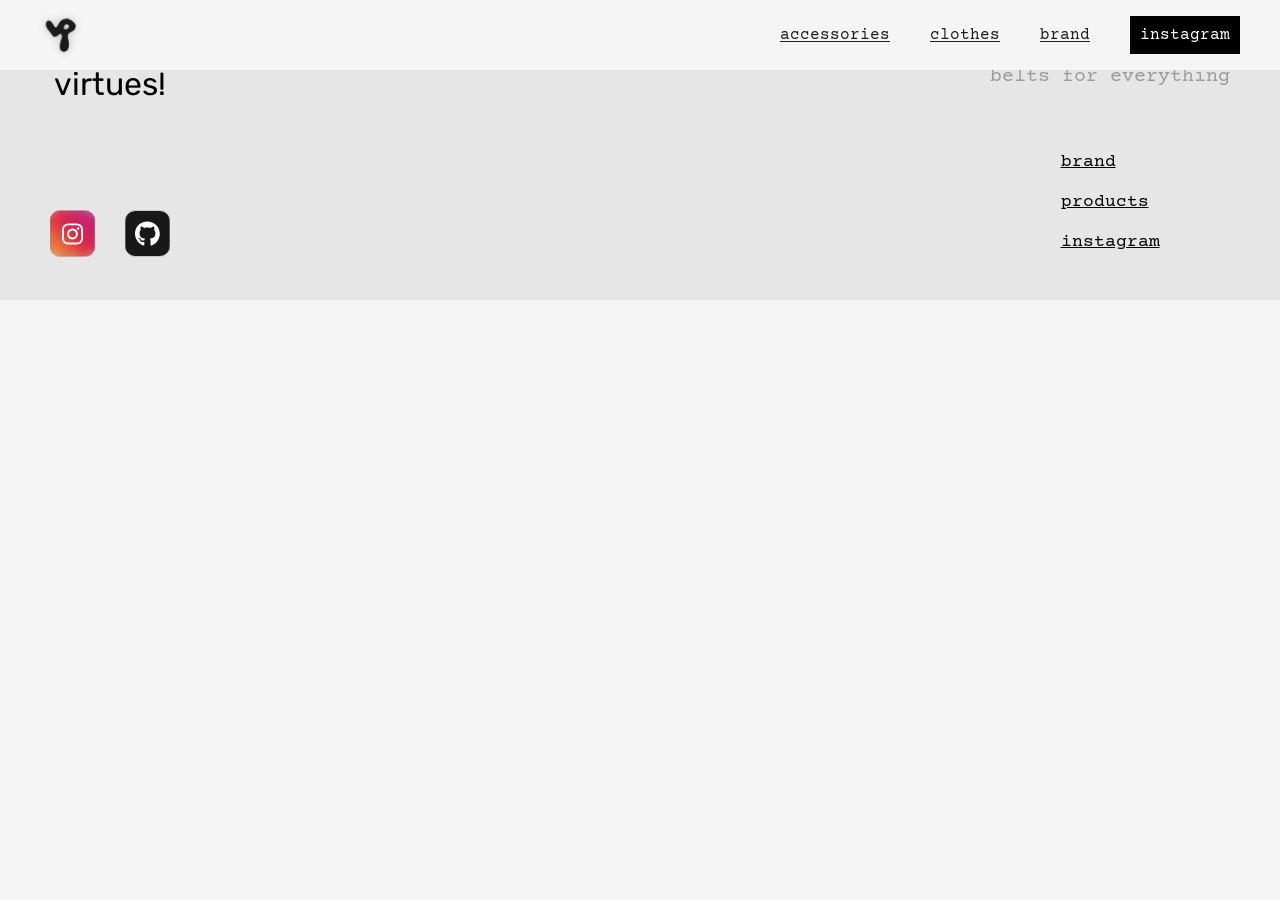
==== cart.html @ 3eece974 "szdggfsw" ====
<!DOCTYPE html>
<html lang="en">
  <head>
    <meta charset="UTF-8" />
    <meta name="viewport" content="width=device-width, initial-scale=1.0" />
    <link rel="preconnect" href="https://fonts.googleapis.com" />
    <link rel="preconnect" href="https://fonts.gstatic.com" crossorigin />
    <link
      href="https://fonts.googleapis.com/css2?family=Courier+Prime:ital,wght@0,400;0,700;1,400;1,700&family=Rubik:ital,wght@0,300..900;1,300..900&display=swap"
      rel="stylesheet"
    />
    <link rel="stylesheet" href="style.css" />
    <link rel="stylesheet" href="response.css" />
    <title>Košík</title>
  </head>
  <body>
    <nav>
      <ul>
        <li class="logo_nav">
          <a href="index.html">
            <img src="images/nav_logo.png" alt="nav_logo" />
          </a>
        </li>
        <div class="hamburger">
          <span></span><span></span><span></span>
          <input type="checkbox" name="" id="" />
        </div>
        <div class="links">
          <div>
            <li><a href="#">accessories</a></li>
            <li><a href="#">clothes</a></li>
            <li><a href="#about_text">brand</a></li>
            <li class="nav_instagram">
              <a href="https://www.instagram.com/virtues.cloth/" target="_blank"
                >instagram</a
              >
            </li>
          </div>
        </div>
      </ul>
    </nav>
    <footer>
      <div class="footer_left">
        <h1>virtues!</h1>
        <div class="footer_left_socials">

          <a href="https://www.instagram.com/virtues.cloth/" class="Btn" target="_blank">
            <span class="svgContainer">
              <svg fill="white" class="svgIcon" viewBox="0 0 448 512" height="1.5em" xmlns="http://www.w3.org/2000/svg"><path d="M224.1 141c-63.6 0-114.9 51.3-114.9 114.9s51.3 114.9 114.9 114.9S339 319.5 339 255.9 287.7 141 224.1 141zm0 189.6c-41.1 0-74.7-33.5-74.7-74.7s33.5-74.7 74.7-74.7 74.7 33.5 74.7 74.7-33.6 74.7-74.7 74.7zm146.4-194.3c0 14.9-12 26.8-26.8 26.8-14.9 0-26.8-12-26.8-26.8s12-26.8 26.8-26.8 26.8 12 26.8 26.8zm76.1 27.2c-1.7-35.9-9.9-67.7-36.2-93.9-26.2-26.2-58-34.4-93.9-36.2-37-2.1-147.9-2.1-184.9 0-35.8 1.7-67.6 9.9-93.9 36.1s-34.4 58-36.2 93.9c-2.1 37-2.1 147.9 0 184.9 1.7 35.9 9.9 67.7 36.2 93.9s58 34.4 93.9 36.2c37 2.1 147.9 2.1 184.9 0 35.9-1.7 67.7-9.9 93.9-36.2 26.2-26.2 34.4-58 36.2-93.9 2.1-37 2.1-147.8 0-184.8zM398.8 388c-7.8 19.6-22.9 34.7-42.6 42.6-29.5 11.7-99.5 9-132.1 9s-102.7 2.6-132.1-9c-19.6-7.8-34.7-22.9-42.6-42.6-11.7-29.5-9-99.5-9-132.1s-2.6-102.7 9-132.1c7.8-19.6 22.9-34.7 42.6-42.6 29.5-11.7 99.5-9 132.1-9s102.7-2.6 132.1 9c19.6 7.8 34.7 22.9 42.6 42.6 11.7 29.5 9 99.5 9 132.1s2.7 102.7-9 132.1z"></path></svg>
            </span>
            <span class="BG"></span>
          </a>

          <a href="#" class="social-link">
            <span class="icon-wrapper">
            <svg fill="white" viewBox="0 0 496 512" height="1.6em">
            <path d="M165.9 397.4c0 2-2.3 3.6-5.2 3.6-3.3.3-5.6-1.3-5.6-3.6 0-2 2.3-3.6 5.2-3.6 3-.3 5.6 1.3 5.6 3.6zm-31.1-4.5c-.7 2 1.3 4.3 4.3 4.9 2.6 1 5.6 0 6.2-2s-1.3-4.3-4.3-5.2c-2.6-.7-5.5.3-6.2 2.3zm44.2-1.7c-2.9.7-4.9 2.6-4.6 4.9.3 2 2.9 3.3 5.9 2.6 2.9-.7 4.9-2.6 4.6-4.6-.3-1.9-3-3.2-5.9-2.9zM244.8 8C106.1 8 0 113.3 0 252c0 110.9 69.8 205.8 169.5 239.2 12.8 2.3 17.3-5.6 17.3-12.1 0-6.2-.3-40.4-.3-61.4 0 0-70 15-84.7-29.8 0 0-11.4-29.1-27.8-36.6 0 0-22.9-15.7 1.6-15.4 0 0 24.9 2 38.6 25.8 21.9 38.6 58.6 27.5 72.9 20.9 2.3-16 8.8-27.1 16-33.7-55.9-6.2-112.3-14.3-112.3-110.5 0-27.5 7.6-41.3 23.6-58.9-2.6-6.5-11.1-33.3 2.6-67.9 20.9-6.5 69 27 69 27 20-5.6 41.5-8.5 62.8-8.5s42.8 2.9 62.8 8.5c0 0 48.1-33.6 69-27 13.7 34.7 5.2 61.4 2.6 67.9 16 17.7 25.8 31.5 25.8 58.9 0 96.5-58.9 104.2-114.8 110.5 9.2 7.9 17 22.9 17 46.4 0 33.7-.3 75.4-.3 83.6 0 6.5 4.6 14.4 17.3 12.1C428.2 457.8 496 362.9 496 252 496 113.3 383.5 8 244.8 8zM97.2 352.9c-1.3 1-1 3.3.7 5.2 1.6 1.6 3.9 2.3 5.2 1 1.3-1 1-3.3-.7-5.2-1.6-1.6-3.9-2.3-5.2-1zm-10.8-8.1c-.7 1.3.3 2.9 2.3 3.9 1.6 1 3.6.7 4.3-.7.7-1.3-.3-2.9-2.3-3.9-2-.6-3.6-.3-4.3.7zm32.4 35.6c-1.6 1.3-1 4.3 1.3 6.2 2.3 2.3 5.2 2.6 6.5 1 1.3-1.3.7-4.3-1.3-6.2-2.2-2.3-5.2-2.6-6.5-1zm-11.4-14.7c-1.6 1-1.6 3.6 0 5.9 1.6 2.3 4.3 3.3 5.6 2.3 1.6-1.3 1.6-3.9 0-6.2-1.4-2.3-4-3.3-5.6-2z"></path>
            </svg>
            </span>
            <span class="background-accent"></span>
          </a>


        </div>
      </div>

      <div class="footer_right">
        <h2>belts for everything</h2>

        <div class="footer_right_links">
          <a href="#">brand</a>
          <a href="#">products</a>
          <a href="https://www.instagram.com/virtues.cloth/">instagram</a>
        </div>
      </div>
    </footer>
  <script src="scripts/script.js"></script>  
  </body>
</html>
---- style.css ----
html {
    scroll-behavior: smooth;
    scroll-padding-top: 250px;
}

body {
    margin: 0;
    padding: 0;
    box-sizing: border-box;
    background-color: #f5f5f5;
    font-family: "Courier Prime", monospace;
    overflow-x: hidden;
    z-index: 998;
    user-select: none;
}

nav {
  display: flex;
  align-items: center;
  position: fixed;
  width: 100%;
  height: 70px;
  z-index: 999;
  background-color: #f5f5f5; 
  transition: background-color 0.3s ease;   
}


nav ul {
    display: flex;
    align-items: center;
    justify-content: space-between;
    gap: 40px;
    list-style: none;
    width: 100%;
    padding: 10px 20px;
    margin-right: 20px;
    margin-left: 20px;
}

nav ul > .links > div {
    display: flex;
    align-items: center;
    gap: 40px;
    list-style: none;
}


nav ul > .hamburger {
    flex-direction: column;
    gap: 4px;
    width: 30px;
    align-items: center;
    display: none;
    position: relative;
}

nav ul > .hamburger > span {
    height: 2px;
    width:100%;
    background-color: #000;
    border-radius: 1px;
    transition: all .45s ease;
}

nav ul > .hamburger:has(input:checked) > span:first-child {
    transform: translateY(6px) rotate(135deg);
}

nav ul > .hamburger:has(input:checked) > span:nth-child(2) {
    width: 0px;
    opacity: 0;
}

nav ul > .hamburger:has(input:checked) > span:nth-child(3) {
    transform: translateY(-6px) rotate(-135deg);
    opacity: 0.8;
}

nav ul > .hamburger > input {
    position: absolute;
    top:0;left:0;height: 100%;width: 100%;
    opacity: 0;
}

.hamburger:has(input:checked) ~ .links {
    max-height: 100vh;
}

nav li a {
    color: #1d1d1d;
    font-size: 1rem;
    text-decoration-thickness: 1px;
    text-underline-offset: 2px;
}

nav li a:hover {
    color: #222;
    transition: 0.3s ease-in-out;
}

.logo_nav img {
    width: 45px;
    height: 45px;
    opacity: 0.9;
    filter: drop-shadow(0 0 5px rgba(0, 0, 0, 0.24));
}

.logo_nav img:hover {
    opacity: 1;
    transition: 0.5s ease;
    filter: drop-shadow(0 0 5px rgba(0, 0, 0, 0.594));
}

.nav_instagram a {
    background-color: black;
    color: white;
    text-decoration: none;
    padding: 10px;
}

.nav_instagram a:hover {
    background-color: #222;
    color: #fff;
    transition: 0.3s ease-in-out;
}


.hero {
    height: 100vh;
    width: 100%;
    display: flex;
    flex-direction: column;
    align-items: center;
    justify-content: center;
}

.hero_content {
    background: url("/images/hero.JPG");
    height: 85vh;
    width: 95%;
    margin-top: 70px;
    background-size: cover;
    background-repeat: no-repeat;
    background-position: center;
    display: flex;
    flex-direction: column;
    justify-content: end;
    gap: 10px;
    animation-name: fadeIn_up;
    animation-timing-function: ease;
    animation-duration: 1s;
    box-shadow: 0 0px 5px rgba(0, 0, 0, 0.459);
    z-index: 2;
    position: relative;
}

.hero_content h1 {
    color: white;
    text-shadow: 5px 5px 5px rgba(0, 0, 0, 0.148);
    font-size: 64px;
    margin-top: 20px;
    margin-left: 20px;
    margin-bottom: 0;
    font-family: "Rubik", sans-serif;
    font-weight: 400;
    letter-spacing: 3px;
}

.hero_content a {
    position: relative;
    color: white;
    font-size: 20px;
    margin-left: 25px;
    padding-right: 2px;
    padding-left: 2px;
    text-decoration: none;
    font-family: "Courier Prime", monospace;
    font-weight: 400;
    margin-bottom: 20px;
    display: inline-block;
    width: fit-content;
}

.hero_content a::after {
    content: "";
    position: absolute;
    left: 0;
    bottom: -4px;
    width: 100%;
    height: 2px;
    background-color: white;
    transform: scaleX(0);
    transform-origin: left;
    transition: transform 0.3s ease;
}

.hero_content a:hover::after {
    transform: scaleX(1);
}

@keyframes fadeIn_up {
    from {
        opacity: 0;
        transform: translateY(20px);
    }
    90% {
        opacity: 0.9;
        transform: translateY(0);
    }
    to {
        opacity: 1;
    }
}

#typewriter-container {
  font-size: 40px;
  white-space: pre;
  display: flex;
  align-items: center;
  justify-content: center;
  height: 40vh;
}

#cursor {
  margin-left: 2px;
  animation: blink 0.8s step-end infinite;
  user-select: none;
  color: gray;
}

.photos {
    display: flex;
    width: 100%;
    justify-content: center;
    align-items: center;
    margin-bottom: 200px;
}

.photos_items {
    display: flex;
    justify-content: center;
    align-items: center;
    gap: 55px;
    margin: 20px 0 20px 0;
}

.item {
    height: 800px;
    width: 500px;    
    transition: .3s ease;
    border: none;
}

.item:hover {
    box-shadow: 10px 10px 0 black;
    transform: translateY(-5px) translateX(-5px);
}

.item1 {
    background: url('images/photos2.webp');
    background-size: cover;
    background-position: center;
}

.item2 {
    background: url('/images/photos1.webp');
    background-size: cover;
    background-position: center;
}

.item3 {
    background: url('/images/photos3.webp');
    background-size: cover;
    background-position: center;
}

.about {
  display: flex;
  gap: 30px;
  justify-content: center;
  align-items: center;
  height: 100vh;
  padding: 0 40px;
}

.about_text {
  flex: 1;
  width: 45%;
  display: flex;
  flex-direction: column;
  align-items: center;
}

.about_text p {
  width: 70%;
  font-size: 20px;
  position: relative;
}

.about_text h2 {
  font-family: "Rubik", sans-serif;
  font-weight: 400;
  font-size: 40px;
  margin-bottom: 20px;
  text-decoration: underline;
  text-decoration-thickness: 2px;
  text-underline-offset: 4px;
  position: relative;
}

.about_photo {
  flex: 1;
  width: 45%;
  z-index: 1;

}

.about_photo img {
  width: 100%;
  height: auto;
  z-index: 1;
}

.products {
  display: flex;
  flex-direction: column;
  align-items: center;
  padding: 60px 20px;
}

.products h2 {
  font-family: "Rubik", sans-serif;
  font-weight: 400;
  font-size: 40px;
  margin-bottom: 120px;
  text-align: center;
  position: relative;
  z-index: 1;
}

.product_card {
  display: flex;
  justify-content: space-around;
  align-items: center;
  flex-wrap: wrap;
  gap: 100px;
  width: 100%;
  max-width: 1200px;
  margin-bottom: 250px;
}

.carousel-wrapper {
  flex: 1 1 400px;
  max-width: 500px;
  overflow: hidden;
  position: relative;
}

.accessories_carousel {
  display: flex;
  transition: transform 0.5s ease-in-out;
  width: 400%;
}

.photo {
  flex: 0 0 100%;
  height: 400px;
  background-size: cover;
  background-position: center;
}

.photo1 { background-color: #3498db; }
.photo2 { background-color: #2ecc71; }
.photo3 { background-color: #e74c3c; }
.photo4 { background-color: #9b59b6; }

.carousel-btn {
  position: absolute;
  top: 50%;
  transform: translateY(-50%);
  font-size: 1.5em;
  color: rgba(255, 255, 255, 0.74);
  background: rgba(0, 0, 0, 0.4);
  border: none;
  padding: 0.5rem 1rem;
  cursor: pointer;
  z-index: 10;
}

.carousel-btn:hover {
    color: white;
    transition: .2s ease;
    background-color: rgba(0, 0, 0, 0.511);
}

.carousel-btn.prev { left: 10px; }
.carousel-btn.next { right: 10px; }


.carousel-dots {
  position: absolute;
  bottom: 10px;
  width: 100%;
  text-align: center;
  z-index: 10;
}

.carousel-dots span {
  display: inline-block;
  width: 10px;
  height: 10px;
  margin: 0 5px;
  background-color: rgba(255, 255, 255, 0.6);
  border-radius: 50%;
  cursor: pointer;
  transition: background-color 0.3s ease;
}

.carousel-dots span.active {
  background-color: white;
}

.accessories_others {
  flex: 1 1 300px;
  display: flex;
  flex-direction: column;
  gap: 20px;
  font-family: "Courier Prime", monospace;
}

.accessories_others h3 {
  font-family: "Rubik", sans-serif;
  font-size: 36px;
  font-weight: 500;
  text-transform: lowercase;
  text-decoration-thickness: 2px;
  text-underline-offset: 4px;
  margin: 0;
  margin-bottom: 20px;
}

.accessories_others h4 {
  font-size: 24px;
  font-weight: bold;
  margin: 0;
}

.accessories_others select {
  padding: 10px;
  background-color: #eee;
  border: none;
  font-size: 14px;
  font-family: "Courier Prime", monospace;
  max-width: 400px;
}

.accessories_others p {
  font-size: 14px;
  max-width: 300px;
  line-height: 1.5;
  margin: 0;
  margin: 10px 0 10px 5px;
  text-align: center;
}

.add_to_cart {
  background-color: black;
  color: white;
  font-family: "Courier Prime", monospace;
  font-size: 16px;
  padding: 10px 20px;
  border: none;
  cursor: pointer;
  width: fit-content;
  transition: background-color 0.3s ease;
}

.add_to_cart:hover {
  background-color: #222;
}

.acc_carousel {
  display: flex;
  transition: transform 0.5s ease-in-out;
  width: 400%;
}

.acc_photo {
  flex: 0 0 100%;
  height: 400px;
  background-size: cover;
  background-position: center;
}

.acc_photo1 { background-color: #3498db; }
.acc_photo2 { background-color: #2ecc71; }
.acc_photo3 { background-color: #e74c3c; }
.acc_photo4 { background-color: #9b59b6; }

.acc-carousel-btn {
  position: absolute;
  top: 50%;
  transform: translateY(-50%);
  font-size: 1.5em;
  color: rgba(255, 255, 255, 0.74);
  background: rgba(0, 0, 0, 0.4);
  border: none;
  padding: 0.5rem 1rem;
  cursor: pointer;
  z-index: 10;
}

.acc-carousel-btn:hover {
  color: white;
  transition: .2s ease;
  background-color: rgba(0, 0, 0, 0.511);
}

.acc-carousel-btn.prev { left: 10px; }
.acc-carousel-btn.next { right: 10px; }

.acc-carousel-dots {
  position: absolute;
  bottom: 10px;
  width: 100%;
  text-align: center;
  z-index: 10;
}

.acc-carousel-dots span {
  display: inline-block;
  width: 10px;
  height: 10px;
  margin: 0 5px;
  background-color: rgba(255, 255, 255, 0.6);
  border-radius: 50%;
  cursor: pointer;
  transition: background-color 0.3s ease;
}

.acc-carousel-dots span.active {
  background-color: white;
}


.cloth_carousel {
  display: flex;
  transition: transform 0.5s ease-in-out;
  width: 400%;
}

.cloth_photo {
  flex: 0 0 100%;
  height: 400px;
  background-size: cover;
  background-position: center;
}

.cloth_photo1 { background-color: #3498db; }
.cloth_photo2 { background-color: #2ecc71; }
.cloth_photo3 { background-color: #e74c3c; }
.cloth_photo4 { background-color: #9b59b6; }

.cloth-carousel-btn {
  position: absolute;
  top: 50%;
  transform: translateY(-50%);
  font-size: 1.5em;
  color: rgba(255, 255, 255, 0.74);
  background: rgba(0, 0, 0, 0.4);
  border: none;
  padding: 0.5rem 1rem;
  cursor: pointer;
  z-index: 10;
}

.cloth-carousel-btn:hover {
  color: white;
  transition: .2s ease;
  background-color: rgba(0, 0, 0, 0.511);
}

.cloth-carousel-btn.prev { left: 10px; }
.cloth-carousel-btn.next { right: 10px; }

.cloth-carousel-dots {
  position: absolute;
  bottom: 10px;
  width: 100%;
  text-align: center;
  z-index: 10;
}

.cloth-carousel-dots span {
  display: inline-block;
  width: 10px;
  height: 10px;
  margin: 0 5px;
  background-color: rgba(255, 255, 255, 0.6);
  border-radius: 50%;
  cursor: pointer;
  transition: background-color 0.3s ease;
}

.cloth-carousel-dots span.active {
  background-color: white;
}

.cart {
  display: none;
  display: flex;
  align-items: center;
  justify-content: center;
  width: 60px;
  height: 60px;
  background-color: #eaeaea;
  overflow: hidden;
  text-decoration: none;
  cursor: pointer;
  box-shadow: 0 2px 100px rgba(0, 0, 0, 0.055);
  position: fixed;
  z-index: 999;
  top: 90%;
  right: 5px;
  transform: translate(0, -50%);
  transition: all .3s ease;
  border: 2px solid rgba(69, 69, 69, 0.114);
}

.cart a {
  text-decoration: none;
  color: inherit;
}


.cart:hover {
  width: 120px;
  justify-content: flex-start; 
  gap: 10px;
  padding: 0 20px;
}

.cart_icon {
  display: flex;
  align-items: center;
  justify-content: center;
}

.cart_icon img {
  width: 24px;
  height: 24px;
  transition: transform 0.3s ease;
}

.cart_counter { 
  font-size: 15px;
  color: #333;
  display: none;          
  white-space: nowrap;
  text-decoration: none;
}

.cart:hover .cart_counter {
  display: block;
}

#cart {
  opacity: 0;
  pointer-events: none;
  transition: all 0.5s ease;
}

#cart.visible {
  opacity: 1;
  pointer-events: auto;
}

footer {
  height: 300px;
  width: 100%;
  background-color: #e6e6e6;
  display: flex;
  flex-direction: row;
  justify-content: space-between;
}

.footer_left {
  display: flex;
  flex-direction: column;
  justify-content: space-around;
  align-items: center;
  margin-left: 50px;
}

.footer_left h1 {
  font-size: 32px;
  font-family: "Rubik", sans-serif;
  font-weight: 400;
}

.footer_left_socials {
  display: flex;
  gap: 30px;
}

.Btn {
  width: 45px;
  height: 45px;
  z-index: 1001;
  display: flex;
  align-items: center;
  justify-content: center;
  border: none;
  background-color: transparent;
  position: relative;
  border-radius: 7px;
  cursor: pointer;
  transition: all .3s;
}

.svgContainer {
  width: 100%;
  height: 100%;
  display: flex;
  align-items: center;
  justify-content: center;
  background-color: transparent;
  backdrop-filter: blur(4px);
  letter-spacing: 0.8px;
  border-radius: 10px;
  transition: all .3s;
  border: 1px solid rgba(156, 156, 156, 0.466);
}

.BG {
  position: absolute;
  content: "";
  width: 100%;
  height: 100%;
  background: #f09433;
  background: -moz-linear-gradient(45deg, #f09433 0%, #e6683c 25%, #dc2743 50%, #cc2366 75%, #bc1888 100%);
  background: -webkit-linear-gradient(45deg, #f09433 0%,#e6683c 25%,#dc2743 50%,#cc2366 75%,#bc1888 100%);
  background: linear-gradient(45deg, #f09433 0%,#e6683c 25%,#dc2743 50%,#cc2366 75%,#bc1888 100%);
  filter: progid:DXImageTransform.Microsoft.gradient( startColorstr='#f09433', endColorstr='#bc1888',GradientType=1 );
  z-index: -1;
  border-radius: 9px;
  pointer-events: none;
  transition: all .3s;
}

.Btn:hover .BG {
  transform: rotate(35deg);
  transform-origin: bottom;
}

.Btn:hover .svgContainer {
  background-color: rgba(156, 156, 156, 0.466);
}

.social-link {
  width: 45px;
  height: 45px;
  display: flex;
  align-items: center;
  z-index: 1001;
  justify-content: center;
  border: none;
  background-color: transparent;
  position: relative;
  border-radius: 7px;
  cursor: pointer;
  transition: all 0.3s;
  text-decoration: none; /* Odstraní podtržení odkazu */
}

.icon-wrapper {
  width: 100%;
  height: 100%;
  display: flex;
  align-items: center;
  justify-content: center;
  background-color: transparent;
  backdrop-filter: blur(0px);
  letter-spacing: 0.8px;
  border-radius: 10px;
  transition: all 0.3s;
  border: 1px solid rgba(156, 156, 156, 0.466);
}

.background-accent {
  position: absolute;
  content: "";
  width: 100%;
  height: 100%;
  background: #181818;
  z-index: -1;
  border-radius: 10px;
  pointer-events: none;
  transition: all 0.3s;
}

.social-link:hover .background-accent {
  transform: rotate(35deg);
  transform-origin: bottom;
}

.social-link:hover .icon-wrapper {
  background-color: rgba(156, 156, 156, 0.466);
  backdrop-filter: blur(4px);
}


.footer_right {
  display: flex;
  flex-direction: column;
  justify-content: space-evenly;
  align-items: center;
  margin-right: 50px;
}

.footer_right h2 {
  color: #9b9b9b;
  font-size: 20px;
  font-weight: 300;
}

.footer_right_links {
  display: flex;
  flex-direction: column;
  gap: 20px;
}

.footer_right_links a {
  color: #000;
  font-size: 18px;
}

::-webkit-scrollbar {
  width: 3px;             
  height: 12px;  
  margin: 0;
  padding: 0;           
}

::-webkit-scrollbar-track {
  background: #f5f5f5;
}

::-webkit-scrollbar-thumb {
  background-color: #000;   
}

::-webkit-scrollbar-thumb:hover {
  background-color: #555;
}

@media (max-width: 600px) {
  .about {
    flex-direction: column;
    height: auto;
    padding: 20px;
    gap: 20px;
  }

  .about_text, .about_photo {
    width: 100%;
  }

  .about_text h2,
  .products h2 {
    font-size: 24px;
    text-align: center;
    word-break: break-word;
  }

  .about_text p {
    width: 90%;
    font-size: 16px;
  }

  .products h2 {
    margin-bottom: 60px; /* zmenšeno z 120px */
  }

  .product_card {
    flex-direction: column;
    gap: 40px;
    margin-bottom: 150px;
  }

  .accessories_others h3 {
    font-size: 24px;
    text-align: center;
  }

  .accessories_others h4 {
    font-size: 18px;
    text-align: center;
  }

  .accessories_others select {
    width: 90%;
  }

  .add_to_cart {
    width: 100%;
    text-align: center;
  }
}
---- response.css ----
body {
    overflow-x: hidden;
}

@media (max-width: 1024px) {

    nav {
        width: 100%;
    }

    nav ul > .links {
        position: absolute;
        left:0; bottom:0;
        transform: translateY(100%);
        width: 100%;
        max-height: 0px;
        overflow: hidden;
        transition: all ease-in-out .3s;
    }

    nav ul > .links > div {
        padding: 40px 20px;
        flex-direction: column;
        background-color: #f5f5f5e1;
        backdrop-filter: blur(10px);
    }

    nav ul > .hamburger {
        display: flex;
    }

    nav ul {
        justify-content: space-between;
    }

    nav ul a:focus {
        color: #000000;
    }

    nav ul a:hover {
        padding: none;
        border: none;
        background: none;
    }
} 


@media (max-width: 1500px) {
    
    .photos_items {
        width: 90%;
    }

    .item {
        height: 550px;
        width: 300px;
    }
    
    body {
        overflow-x: hidden;
    }
}

@media (max-width: 1024px) {
    .hero_content {
        height: 80vh;
        width: 90%;
        margin-top: 80px;
        align-items: center;
        justify-content: center;
    }

    .hero_content h1 {
        font-size: 60px;
        align-self: center;
        background-color: #0000007e;
        padding: 10px;
        margin: 0;
    }

    .hero_content a {
        font-size: 35px;
        align-self: center;
        background-color: #0000007e;
        padding: 10px;
        margin: 0;
    }

    #typewriter-container {
        font-size: 35px;
        height: 20vh;
    }

    .photos_items {
        gap: 5px;
        align-self: center;
        width: 90%;
    }

    .item {
        height: 400px;
        width: 300px;
    }

    .products h2 {
        font-size: 40px;
    }

        .about {
        flex-direction: column;
    }

    .about_photo {
        width: 80%;
    }

}

@media (max-width: 840px) {
    .accessories_others {
        margin-left: 200px;
    }
}

@media (max-width: 768px) {
    .hero_content {
        height: 80vh;
        width: 90%;
        margin-top: 80px;
        align-items: center;
        justify-content: center;
    }
    
    .hero_content h1 {
        font-size: 50px;
        align-self: center;
        background-color: #0000007e;
        padding: 10px;
        margin: 0;
    }

    .hero_content a {
        font-size: 30px;
        align-self: center;
        background-color: #0000007e;
        padding: 10px;
        margin: 0;
    }

    #typewriter-container {
        font-size: 30px;
    }

    .photos_items {
        gap: 20px;
        align-self: center;
        flex-direction: column;
    }

    .item {
        height: 400px;
        width: 300px;
    }

    .accessories_others {
        align-items: center;
        margin: 0;
    }

    .products h2 {
        font-size: 32px;
    }
}


@media (max-width: 640px) {
    .hero_content {
        height: 80vh;
        width: 90%;
        margin-top: 100px;
        align-items: center;
        justify-content: center;
    }

    .hero_content h1 {
        font-size: 45px;
        align-self: center;
        background-color: #0000007e;
        padding: 10px;
        margin: 0;
    }

    .hero_content a {
        font-size: 25px;
        align-self: center;
        background-color: #0000007e;
        padding: 10px;
        margin: 0;
    }

    #typewriter-container {
        font-size: 25px;
    }

    .photos_items {
        gap: 10px;
        align-self: center;
        flex-direction: column;
    }

    .item {
        height: 350px;
        width: 250px;
    }

    .products {
        margin-top: 40px;
    }

    .products h2 {
        font-size: 28px;
    }
}


@media (max-width: 475px) {
    .hero_content {
        height: 80vh;
        width: 90%;
        margin-top: 100px;
        align-items: center;
        justify-content: center;
    }

    .hero_content h1 {
        font-size: 40px;
        align-self: center;
        background-color: #0000007e;
        padding: 10px;
        margin: 0;
    }

    .hero_content a {
        font-size: 20px;
        align-self: center;
        background-color: #0000007e;
        padding: 10px;
        margin: 0;
    }

    #typewriter-container {
        font-size: 20px;
    }

    .photos_items {
        gap: 10px;
        align-self: center;
        flex-direction: column;
    }

    .item {
        height: 300px;
        width: 200px;
    }

    .products h2 {
        font-size: 24px;
    }
}

@media (max-width: 325px) {
    .hero_content {
        height: 80vh;
        width: 90%;
        margin-top: 100px;
        align-items: center;
        justify-content: center;
    }

    .hero_content h1 {
        font-size: 35px;
        align-self: center;
        background-color: #0000007e;
        padding: 10px;
        margin: 0;
    }

    .hero_content a {
        font-size: 15px;
        align-self: center;
        background-color: #0000007e;
        padding: 10px;
        margin: 0;
    }

    #typewriter-container {
        font-size: 15px;
    }

    .products {
        margin-top: 50px;
    }

    .products h2 {
        font-size: 20px;
    }
}
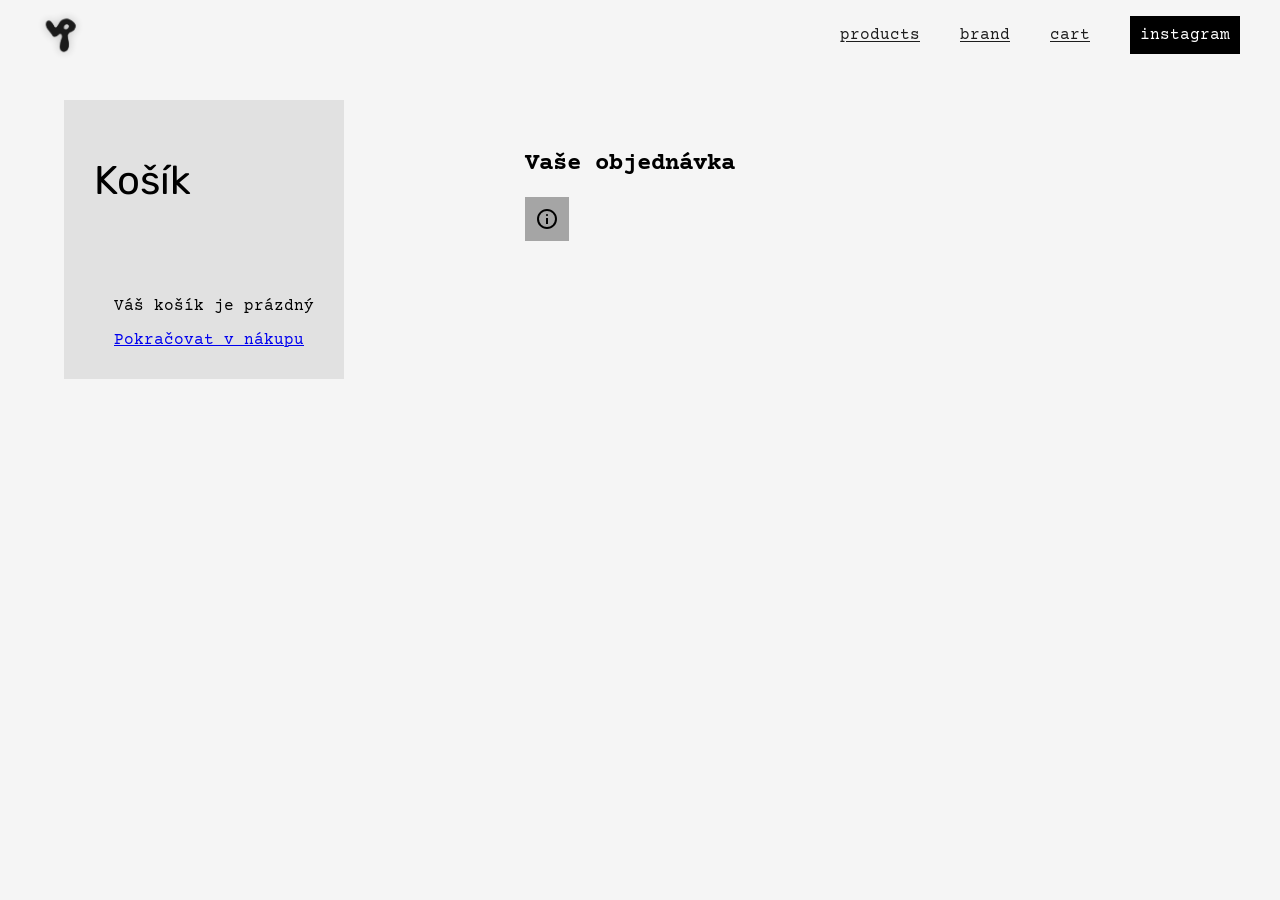
==== commit 1f906133: "dfdfas" ====
--- a/cart.html
+++ b/cart.html
@@ -5,11 +5,8 @@
     <meta name="viewport" content="width=device-width, initial-scale=1.0" />
     <link rel="preconnect" href="https://fonts.googleapis.com" />
     <link rel="preconnect" href="https://fonts.gstatic.com" crossorigin />
-    <link
-      href="https://fonts.googleapis.com/css2?family=Courier+Prime:ital,wght@0,400;0,700;1,400;1,700&family=Rubik:ital,wght@0,300..900;1,300..900&display=swap"
-      rel="stylesheet"
-    />
-    <link rel="stylesheet" href="style.css" />
+    <link href="https://fonts.googleapis.com/css2?family=Courier+Prime:ital,wght@0,400;0,700;1,400;1,700&family=Rubik:ital,wght@0,300..900;1,300..900&display=swap" rel="stylesheet"/>
+    <link rel="stylesheet" href="cart.css" />
     <link rel="stylesheet" href="response.css" />
     <title>Košík</title>
   </head>
@@ -27,53 +24,48 @@
         </div>
         <div class="links">
           <div>
-            <li><a href="#">accessories</a></li>
-            <li><a href="#">clothes</a></li>
+            <li><a href="#">products</a></li>
             <li><a href="#about_text">brand</a></li>
+            <li><a href="cart.html">cart</a></li>
             <li class="nav_instagram">
-              <a href="https://www.instagram.com/virtues.cloth/" target="_blank"
-                >instagram</a
-              >
+              <a href="https://www.instagram.com/virtues.cloth/" target="_blank">instagram</a>
             </li>
           </div>
         </div>
       </ul>
     </nav>
-    <footer>
-      <div class="footer_left">
-        <h1>virtues!</h1>
-        <div class="footer_left_socials">
 
-          <a href="https://www.instagram.com/virtues.cloth/" class="Btn" target="_blank">
-            <span class="svgContainer">
-              <svg fill="white" class="svgIcon" viewBox="0 0 448 512" height="1.5em" xmlns="http://www.w3.org/2000/svg"><path d="M224.1 141c-63.6 0-114.9 51.3-114.9 114.9s51.3 114.9 114.9 114.9S339 319.5 339 255.9 287.7 141 224.1 141zm0 189.6c-41.1 0-74.7-33.5-74.7-74.7s33.5-74.7 74.7-74.7 74.7 33.5 74.7 74.7-33.6 74.7-74.7 74.7zm146.4-194.3c0 14.9-12 26.8-26.8 26.8-14.9 0-26.8-12-26.8-26.8s12-26.8 26.8-26.8 26.8 12 26.8 26.8zm76.1 27.2c-1.7-35.9-9.9-67.7-36.2-93.9-26.2-26.2-58-34.4-93.9-36.2-37-2.1-147.9-2.1-184.9 0-35.8 1.7-67.6 9.9-93.9 36.1s-34.4 58-36.2 93.9c-2.1 37-2.1 147.9 0 184.9 1.7 35.9 9.9 67.7 36.2 93.9s58 34.4 93.9 36.2c37 2.1 147.9 2.1 184.9 0 35.9-1.7 67.7-9.9 93.9-36.2 26.2-26.2 34.4-58 36.2-93.9 2.1-37 2.1-147.8 0-184.8zM398.8 388c-7.8 19.6-22.9 34.7-42.6 42.6-29.5 11.7-99.5 9-132.1 9s-102.7 2.6-132.1-9c-19.6-7.8-34.7-22.9-42.6-42.6-11.7-29.5-9-99.5-9-132.1s-2.6-102.7 9-132.1c7.8-19.6 22.9-34.7 42.6-42.6 29.5-11.7 99.5-9 132.1-9s102.7-2.6 132.1 9c19.6 7.8 34.7 22.9 42.6 42.6 11.7 29.5 9 99.5 9 132.1s2.7 102.7-9 132.1z"></path></svg>
-            </span>
-            <span class="BG"></span>
-          </a>
+    <div class="content">
+      <div class="summary">
+        <h1>Košík</h1>
+        <div class="kosik_items"></div> 
+      </div>
 
-          <a href="#" class="social-link">
-            <span class="icon-wrapper">
-            <svg fill="white" viewBox="0 0 496 512" height="1.6em">
-            <path d="M165.9 397.4c0 2-2.3 3.6-5.2 3.6-3.3.3-5.6-1.3-5.6-3.6 0-2 2.3-3.6 5.2-3.6 3-.3 5.6 1.3 5.6 3.6zm-31.1-4.5c-.7 2 1.3 4.3 4.3 4.9 2.6 1 5.6 0 6.2-2s-1.3-4.3-4.3-5.2c-2.6-.7-5.5.3-6.2 2.3zm44.2-1.7c-2.9.7-4.9 2.6-4.6 4.9.3 2 2.9 3.3 5.9 2.6 2.9-.7 4.9-2.6 4.6-4.6-.3-1.9-3-3.2-5.9-2.9zM244.8 8C106.1 8 0 113.3 0 252c0 110.9 69.8 205.8 169.5 239.2 12.8 2.3 17.3-5.6 17.3-12.1 0-6.2-.3-40.4-.3-61.4 0 0-70 15-84.7-29.8 0 0-11.4-29.1-27.8-36.6 0 0-22.9-15.7 1.6-15.4 0 0 24.9 2 38.6 25.8 21.9 38.6 58.6 27.5 72.9 20.9 2.3-16 8.8-27.1 16-33.7-55.9-6.2-112.3-14.3-112.3-110.5 0-27.5 7.6-41.3 23.6-58.9-2.6-6.5-11.1-33.3 2.6-67.9 20.9-6.5 69 27 69 27 20-5.6 41.5-8.5 62.8-8.5s42.8 2.9 62.8 8.5c0 0 48.1-33.6 69-27 13.7 34.7 5.2 61.4 2.6 67.9 16 17.7 25.8 31.5 25.8 58.9 0 96.5-58.9 104.2-114.8 110.5 9.2 7.9 17 22.9 17 46.4 0 33.7-.3 75.4-.3 83.6 0 6.5 4.6 14.4 17.3 12.1C428.2 457.8 496 362.9 496 252 496 113.3 383.5 8 244.8 8zM97.2 352.9c-1.3 1-1 3.3.7 5.2 1.6 1.6 3.9 2.3 5.2 1 1.3-1 1-3.3-.7-5.2-1.6-1.6-3.9-2.3-5.2-1zm-10.8-8.1c-.7 1.3.3 2.9 2.3 3.9 1.6 1 3.6.7 4.3-.7.7-1.3-.3-2.9-2.3-3.9-2-.6-3.6-.3-4.3.7zm32.4 35.6c-1.6 1.3-1 4.3 1.3 6.2 2.3 2.3 5.2 2.6 6.5 1 1.3-1.3.7-4.3-1.3-6.2-2.2-2.3-5.2-2.6-6.5-1zm-11.4-14.7c-1.6 1-1.6 3.6 0 5.9 1.6 2.3 4.3 3.3 5.6 2.3 1.6-1.3 1.6-3.9 0-6.2-1.4-2.3-4-3.3-5.6-2z"></path>
-            </svg>
-            </span>
-            <span class="background-accent"></span>
-          </a>
+      <div class="info">
+        <h2>Vaše objednávka</h2>
 
 
+          <div class="info_info">
+            <img id="openPopup" src="images/info.svg" alt="info">
+          </div>
         </div>
-      </div>
-
-      <div class="footer_right">
-        <h2>belts for everything</h2>
-
-        <div class="footer_right_links">
-          <a href="#">brand</a>
-          <a href="#">products</a>
-          <a href="https://www.instagram.com/virtues.cloth/">instagram</a>
+        
+        <div id="popup" class="popup">
+          <div class="popup-content">
+            <span id="closePopup" class="close">&times;</span>
+            <h3>JAK TO FUNGUJE</h3>
+            <p>Výběr produktů funguje úplně stejně jako všude jinde. jedinné, co se liší, je způsob objednávky. aby jste si mohli koupit naše produkty, je potřeba UDĚLAT SCREENSHOT OBRAZOVKY KOŠÍKU a poslat nám ho na Instagram přes tlačítko vedle.</p>
+          </div>
         </div>
-      </div>
-    </footer>
-  <script src="scripts/script.js"></script>  
+        
+        
+        <div class="info_ig">
+          <a href="https://ig.me/m/virtues.cloth" target="_blank" rel="noopener">
+            Poslat objednávku na Instagram
+          </a>
+          </div>
+        </div>
+    </div>
+    <script src="scripts/script.js"></script>  
   </body>
 </html>
--- a/cart.css
+++ b/cart.css
@@ -0,0 +1,281 @@
+html {
+    scroll-behavior: smooth;
+    scroll-padding-top: 250px;
+}
+
+body {
+    margin: 0;
+    padding: 0;
+    box-sizing: border-box;
+    background-color: #f5f5f5;
+    font-family: "Courier Prime", monospace;
+    overflow-x: hidden;
+    z-index: 998;
+    user-select: none;
+}
+
+nav {
+  display: flex;
+  align-items: center;
+  position: fixed;
+  width: 100%;
+  height: 70px;
+  z-index: 999;
+  background-color: #f5f5f5; 
+  transition: background-color 0.3s ease;   
+}
+
+
+nav ul {
+    display: flex;
+    align-items: center;
+    justify-content: space-between;
+    gap: 40px;
+    list-style: none;
+    width: 100%;
+    padding: 10px 20px;
+    margin-right: 20px;
+    margin-left: 20px;
+}
+
+nav ul > .links > div {
+    display: flex;
+    align-items: center;
+    gap: 40px;
+    list-style: none;
+}
+
+
+nav ul > .hamburger {
+    flex-direction: column;
+    gap: 4px;
+    width: 30px;
+    align-items: center;
+    display: none;
+    position: relative;
+}
+
+nav ul > .hamburger > span {
+    height: 2px;
+    width:100%;
+    background-color: #000;
+    border-radius: 1px;
+    transition: all .45s ease;
+}
+
+nav ul > .hamburger:has(input:checked) > span:first-child {
+    transform: translateY(6px) rotate(135deg);
+}
+
+nav ul > .hamburger:has(input:checked) > span:nth-child(2) {
+    width: 0px;
+    opacity: 0;
+}
+
+nav ul > .hamburger:has(input:checked) > span:nth-child(3) {
+    transform: translateY(-6px) rotate(-135deg);
+    opacity: 0.8;
+}
+
+nav ul > .hamburger > input {
+    position: absolute;
+    top:0;left:0;height: 100%;width: 100%;
+    opacity: 0;
+}
+
+.hamburger:has(input:checked) ~ .links {
+    max-height: 100vh;
+}
+
+nav li a {
+    color: #1d1d1d;
+    font-size: 1rem;
+    text-decoration-thickness: 1px;
+    text-underline-offset: 2px;
+}
+
+nav li a:hover {
+    color: #222;
+    transition: 0.3s ease-in-out;
+}
+
+.logo_nav img {
+    width: 45px;
+    height: 45px;
+    opacity: 0.9;
+    filter: drop-shadow(0 0 5px rgba(0, 0, 0, 0.24));
+}
+
+.logo_nav img:hover {
+    opacity: 1;
+    transition: 0.5s ease;
+    filter: drop-shadow(0 0 5px rgba(0, 0, 0, 0.484));
+    scale: 1.02;
+}
+
+.nav_instagram a {
+    background-color: black;
+    color: white;
+    text-decoration: none;
+    padding: 10px;
+}
+
+.nav_instagram a:hover {
+    background-color: #222;
+    color: #fff;
+    transition: 0.3s ease-in-out;
+}
+
+.content {
+    display: flex;
+    justify-content: space-between;
+    min-height: 100vh;
+    width: 100%;
+    padding: 0 5%; 
+    box-sizing: border-box; 
+}
+
+
+.summary {
+  display: flex;
+  flex-direction: column;
+  margin-top: 100px;
+  padding: 30px;
+  background-color: #e1e1e1;
+  height: fit-content;
+  margin-bottom: 120px;
+}
+
+.summary h1 {
+  font-family: "rubik", sans-serif;
+  font-size: 40px;
+  font-weight: 400;
+}
+
+.kosik_items {
+  display: flex;
+  flex-direction: column;
+  gap: 20px;
+  margin-top: 50px;
+  margin-left: 20px;
+}
+
+.remove-item {
+  cursor: pointer;
+  background: transparent;
+  border: none;
+}
+
+.remove-item img {
+  width: 22px;
+  height: 22px;
+  margin-top: 15px;
+  margin-bottom: 15px;
+}
+
+.remove-item img:hover {
+  animation-name: shake;
+  animation-duration: 1s;
+}
+
+@keyframes shake {
+  0% {rotate: 0deg;} 
+  25% {rotate: -10deg;}
+  50% {rotate: 10deg;}
+  75% {rotate: -10deg;}
+  100% {rotate: 0deg;}
+}
+
+.cart-item {
+  border-bottom: 1px solid #a5a5a5;
+}
+
+.clear-cart-btn {
+  background-color: #000;
+  color: white;
+  border: none;
+  padding: 10px;
+  font: "rubik", sans-serif;
+  margin: 20px 0 20px 0;
+  cursor: pointer;
+}
+
+.summary-row {
+  display: flex;
+  justify-content: space-between;
+  font-size: 18px;
+  padding: 15px 10px 15px 10px;
+}
+
+.info {
+  display: flex;
+  flex-direction: column;
+  margin-top: 100px;
+  padding: 30px;
+}
+
+
+.info_info {
+  background-color: #a5a5a5;
+  width: fit-content;
+  height: fit-content;
+  margin: 0;
+  padding: 10px 10px 5px 10px;
+}
+
+.info_info:hover {
+  cursor: pointer;
+}
+
+
+.popup {
+  display: none; 
+  position: fixed;
+  top: 0; left: 0;
+  width: 100%; height: 100%;
+  background: rgba(0,0,0,0.6);
+  justify-content: center;
+  align-items: center;
+}
+
+.popup-content {
+  background: #fff;
+  padding: 20px;
+  border-radius: 15px;
+  min-width: 300px;
+  max-width: 400px;
+  text-align: center;
+  position: relative;
+}
+
+.popup-content h3 {
+  font-family: "rubik", sans-serif;
+}
+
+.close {
+  position: absolute;
+  top: 10px; right: 15px;
+  cursor: pointer;
+  font-size: 22px;
+  font-weight: bold;
+}
+
+
+::-webkit-scrollbar {
+  width: 3px;             
+  height: 12px;  
+  margin: 0;
+  padding: 0;           
+}
+
+::-webkit-scrollbar-track {
+  background: #f5f5f5;
+}
+
+::-webkit-scrollbar-thumb {
+  background-color: #000;   
+}
+
+::-webkit-scrollbar-thumb:hover {
+  background-color: #555;
+}
--- a/response.css
+++ b/response.css
@@ -62,6 +62,15 @@
 }
 
 @media (max-width: 1024px) {
+    .about_text h2 {
+        text-align: center;
+    }
+    .about_text p {
+        text-align: center;
+    }
+    .about_text {
+        width: 100%;
+    }
     .hero_content {
         height: 80vh;
         width: 90%;
@@ -117,12 +126,12 @@
 }
 
 @media (max-width: 840px) {
+    .carousel-wrapper {
+        width: 20rem;
+    }
     .accessories_others {
         margin-left: 200px;
     }
-}
-
-@media (max-width: 768px) {
     .hero_content {
         height: 80vh;
         width: 90%;
@@ -172,6 +181,56 @@
     }
 }
 
+@media (max-width: 768px) {
+    .hero_content {
+        height: 80vh;
+        width: 90%;
+        margin-top: 80px;
+        align-items: center;
+        justify-content: center;
+    }
+    
+    .hero_content h1 {
+        font-size: 50px;
+        align-self: center;
+        background-color: #0000007e;
+        padding: 10px;
+        margin: 0;
+    }
+
+    .hero_content a {
+        font-size: 30px;
+        align-self: center;
+        background-color: #0000007e;
+        padding: 10px;
+        margin: 0;
+    }
+
+    #typewriter-container {
+        font-size: 30px;
+    }
+
+    .photos_items {
+        gap: 20px;
+        align-self: center;
+        flex-direction: column;
+    }
+
+    .item {
+        height: 400px;
+        width: 300px;
+    }
+
+    .accessories_others {
+        align-items: center;
+        margin: 0;
+    }
+
+    .products h2 {
+        font-size: 32px;
+    }
+}
+
 
 @media (max-width: 640px) {
     .hero_content {
@@ -224,6 +283,9 @@
 
 
 @media (max-width: 475px) {
+    .carousel-wrapper {
+        width: 17.5rem;
+    }
     .hero_content {
         height: 80vh;
         width: 90%;
@@ -269,6 +331,9 @@
 }
 
 @media (max-width: 325px) {
+    .carousel-wrapper {
+        width: 15rem;
+    }
     .hero_content {
         height: 80vh;
         width: 90%;
@@ -278,7 +343,7 @@
     }
 
     .hero_content h1 {
-        font-size: 35px;
+        font-size: 30px;
         align-self: center;
         background-color: #0000007e;
         padding: 10px;
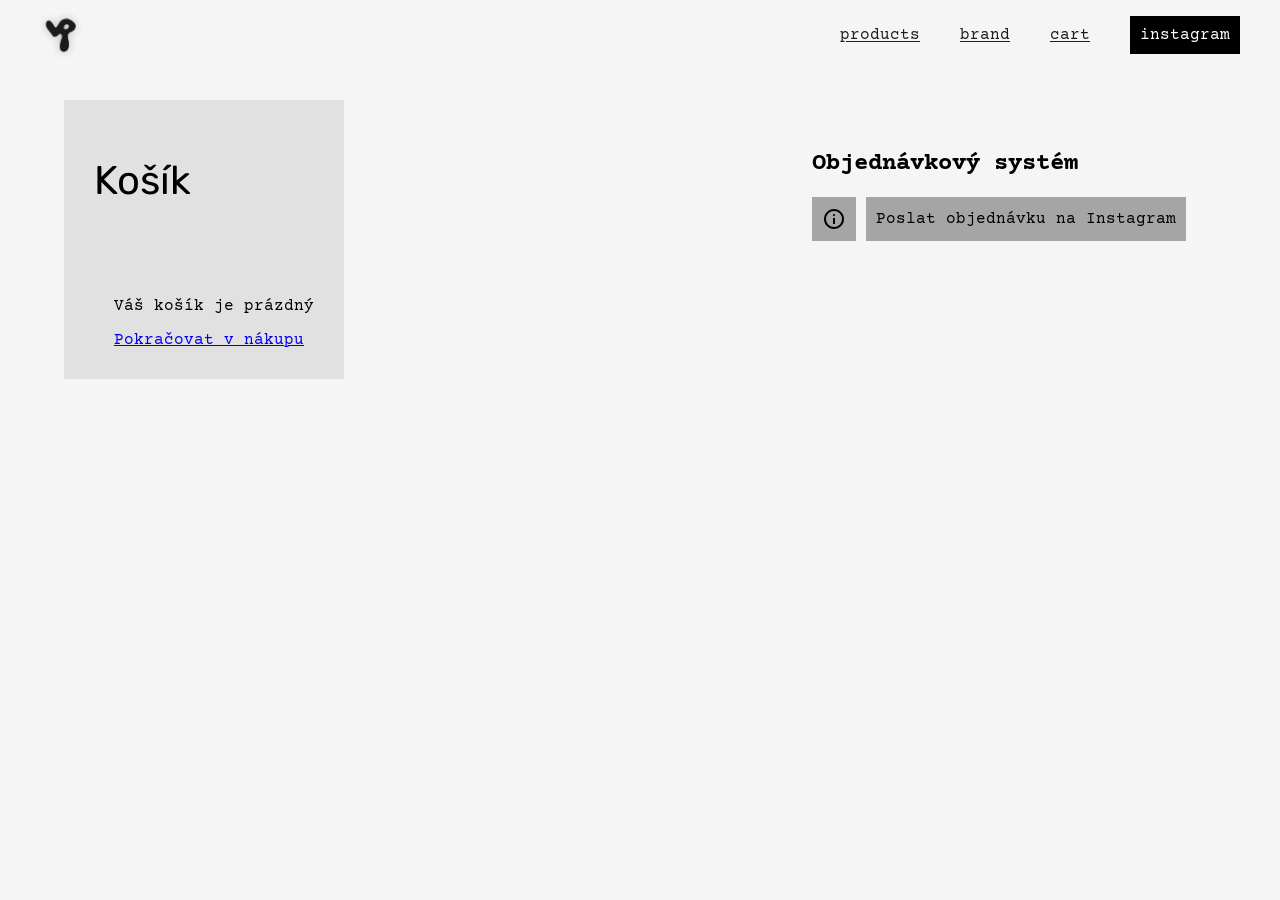
==== commit e807593c: "d" ====
--- a/cart.html
+++ b/cart.html
@@ -5,7 +5,10 @@
     <meta name="viewport" content="width=device-width, initial-scale=1.0" />
     <link rel="preconnect" href="https://fonts.googleapis.com" />
     <link rel="preconnect" href="https://fonts.gstatic.com" crossorigin />
-    <link href="https://fonts.googleapis.com/css2?family=Courier+Prime:ital,wght@0,400;0,700;1,400;1,700&family=Rubik:ital,wght@0,300..900;1,300..900&display=swap" rel="stylesheet"/>
+    <link
+      href="https://fonts.googleapis.com/css2?family=Courier+Prime:ital,wght@0,400;0,700;1,400;1,700&family=Rubik:ital,wght@0,300..900;1,300..900&display=swap"
+      rel="stylesheet"
+    />
     <link rel="stylesheet" href="cart.css" />
     <link rel="stylesheet" href="response.css" />
     <title>Košík</title>
@@ -28,7 +31,9 @@
             <li><a href="#about_text">brand</a></li>
             <li><a href="cart.html">cart</a></li>
             <li class="nav_instagram">
-              <a href="https://www.instagram.com/virtues.cloth/" target="_blank">instagram</a>
+              <a href="https://www.instagram.com/virtues.cloth/" target="_blank"
+                >instagram</a
+              >
             </li>
           </div>
         </div>
@@ -42,30 +47,32 @@
       </div>
 
       <div class="info">
-        <h2>Vaše objednávka</h2>
-
+        <h2>Objednávkový systém</h2>
+        <div class="info_actions">
 
           <div class="info_info">
             <img id="openPopup" src="images/info.svg" alt="info">
           </div>
-        </div>
-        
-        <div id="popup" class="popup">
-          <div class="popup-content">
-            <span id="closePopup" class="close">&times;</span>
-            <h3>JAK TO FUNGUJE</h3>
-            <p>Výběr produktů funguje úplně stejně jako všude jinde. jedinné, co se liší, je způsob objednávky. aby jste si mohli koupit naše produkty, je potřeba UDĚLAT SCREENSHOT OBRAZOVKY KOŠÍKU a poslat nám ho na Instagram přes tlačítko vedle.</p>
+          
+          <div id="popup" class="popup">
+            <div class="popup-content">
+              <span id="closePopup" class="close">&times;</span>
+              <h3>JAK TO FUNGUJE</h3>
+              <p>Výběr produktů funguje úplně stejně jako všude jinde. jedinné, co se liší, je způsob objednávky. aby jste si mohli koupit naše produkty, je potřeba UDĚLAT SCREENSHOT OBRAZOVKY KOŠÍKU a poslat nám ho na Instagram přes tlačítko vedle.</p>
+            </div>
+          </div>
+          
+          <div class="info_ig">
+            <a href="https://ig.me/m/virtues.cloth" target="_blank" rel="noopener">
+              Poslat objednávku na Instagram
+            </a>
           </div>
         </div>
-        
-        
-        <div class="info_ig">
-          <a href="https://ig.me/m/virtues.cloth" target="_blank" rel="noopener">
-            Poslat objednávku na Instagram
-          </a>
-          </div>
-        </div>
+
+
     </div>
+
+
     <script src="scripts/script.js"></script>  
   </body>
 </html>
--- a/cart.css
+++ b/cart.css
@@ -227,6 +227,23 @@
   cursor: pointer;
 }
 
+.info_actions {
+  display: flex;
+  gap: 10px;
+}
+
+.info_ig {
+  background-color: #a5a5a5;
+  padding: 10px;
+  width: fit-content;
+  display: flex;
+  align-items: center;
+}
+
+.info_ig a {
+  text-decoration: none;
+  color: black;
+}
 
 .popup {
   display: none; 
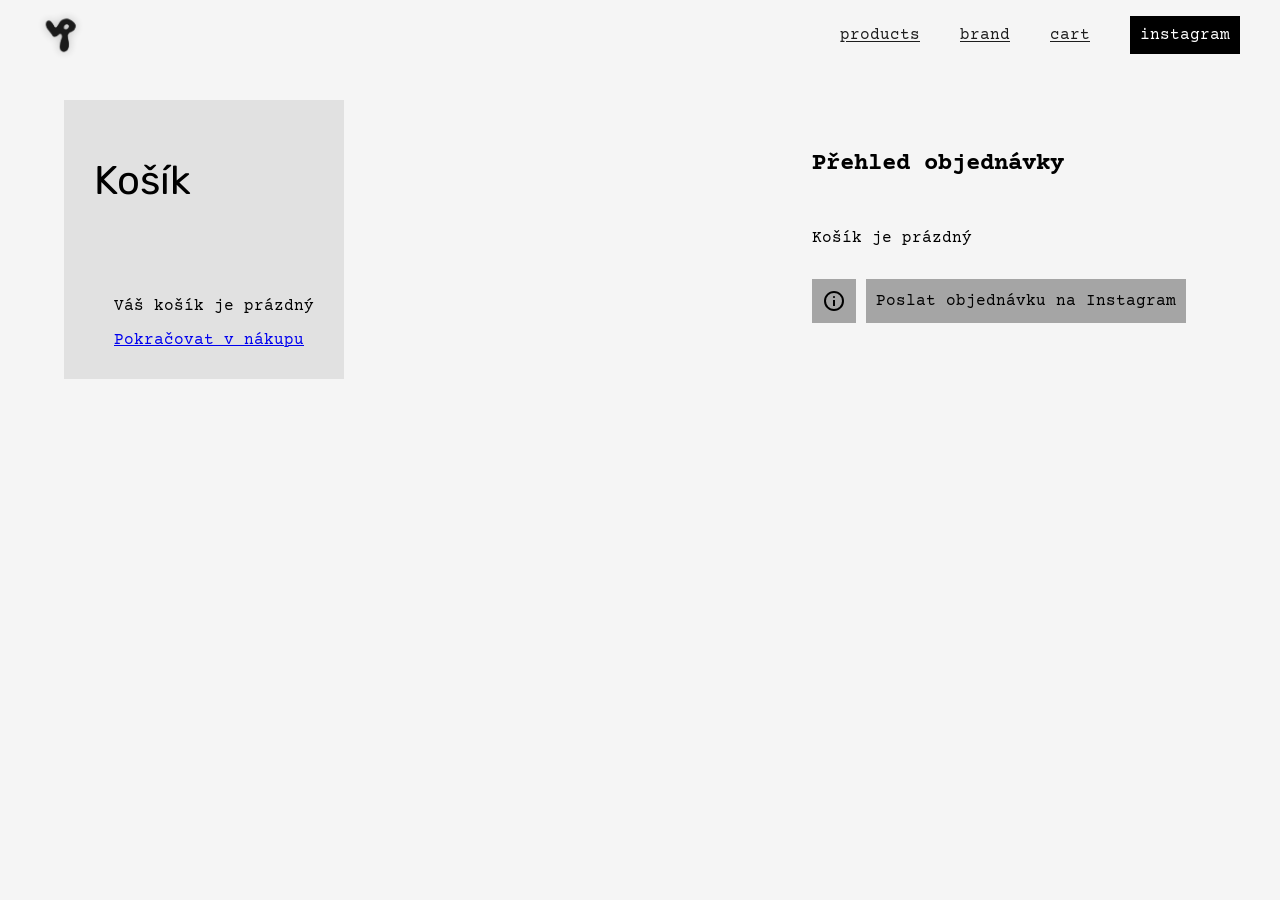
==== commit 65c9e49d: "dfaf" ====
--- a/cart.html
+++ b/cart.html
@@ -47,7 +47,8 @@
       </div>
 
       <div class="info">
-        <h2>Objednávkový systém</h2>
+        <h2>Přehled objednávky</h2>
+        <div class="prehled"></div>
         <div class="info_actions">
 
           <div class="info_info">
--- a/cart.css
+++ b/cart.css
@@ -212,6 +212,7 @@
   flex-direction: column;
   margin-top: 100px;
   padding: 30px;
+  gap: 1rem;
 }
 
 
@@ -277,7 +278,6 @@
   font-weight: bold;
 }
 
-
 ::-webkit-scrollbar {
   width: 3px;             
   height: 12px;  
--- a/response.css
+++ b/response.css
@@ -2,8 +2,57 @@
     overflow-x: hidden;
 }
 
+@media (max-width: 2200px) {
+    .sub_btn_footer {
+        gap: 50rem;
+    }
+}
+
+
+
+@media (max-width: 2060px) {
+    .sub_btn_footer {
+        gap: 40rem;
+    }
+}
+
+@media (max-width: 1920px) {
+    .sub_btn_footer {
+        gap: 20rem;
+    }
+}
+
+@media (max-width: 1600px) {
+    .sub_btn_footer {
+        gap: 10rem;
+    }
+}
+
+@media (max-width: 1440px) {
+    .sub_btn_footer {
+        gap: 5rem;
+    }
+}
+
+@media (max-width: 1340px) {
+    .text {
+        width: 25rem;
+    }
+}
+
+@media (max-width: 1100px) {
+    .sub_btn_footer {
+        gap: 0.5rem;
+    }
+    .text {
+        display: none;
+    }
+    .info_info {
+        display: block;
+    }
+}
+
 @media (max-width: 1024px) {
-
     nav {
         width: 100%;
     }
@@ -232,7 +281,7 @@
 }
 
 
-@media (max-width: 640px) {
+@media (max-width: 645px) {
     .hero_content {
         height: 80vh;
         width: 90%;
@@ -279,8 +328,51 @@
     .products h2 {
         font-size: 28px;
     }
-}
-
+    .sub_btn_footer form input {
+        width: 20rem;
+    }
+}
+
+@media (max-width: 560px) {
+    .sub_btn_footer form input {
+        width: 17rem;
+    }
+    .sub_btn_footer form p {
+        font-size: 15px;
+    }
+}
+
+@media (max-width: 510px) {
+    .sub_btn_footer {
+        height: 11rem;
+    }
+    .sub_btn_footer form {
+        display: flex;
+        justify-content: center;
+        align-items: center;
+        flex-direction: column;
+        margin-top: 0;
+    }
+    .info_info {
+        display: none;
+    }
+    .sub_about {
+        display: block;
+        margin: 0;
+        margin-top: 1rem;
+        margin-bottom: 0.8rem;
+    }
+    .sub_btn_footer form button {
+        padding: 12px 106px;
+    }
+    .sub_btn_footer {
+        height: 12rem;
+    }
+    .sub_btn_footer form input {
+        width: 17rem;
+        margin-bottom: 0.5rem;
+    }
+}
 
 @media (max-width: 475px) {
     .carousel-wrapper {
@@ -328,6 +420,13 @@
     .products h2 {
         font-size: 24px;
     }
+    .sub_btn_footer form p {
+        width: 14rem;
+        text-align: center;
+    }
+    .sub_btn_footer {
+        height: 13rem;
+    }
 }
 
 @media (max-width: 325px) {
@@ -369,4 +468,10 @@
     .products h2 {
         font-size: 20px;
     }
-}
+    .sub_btn_footer form input {
+        width: 14rem;
+    }
+    .sub_btn_footer form button {
+        padding: 12px 82px;
+    }
+}
